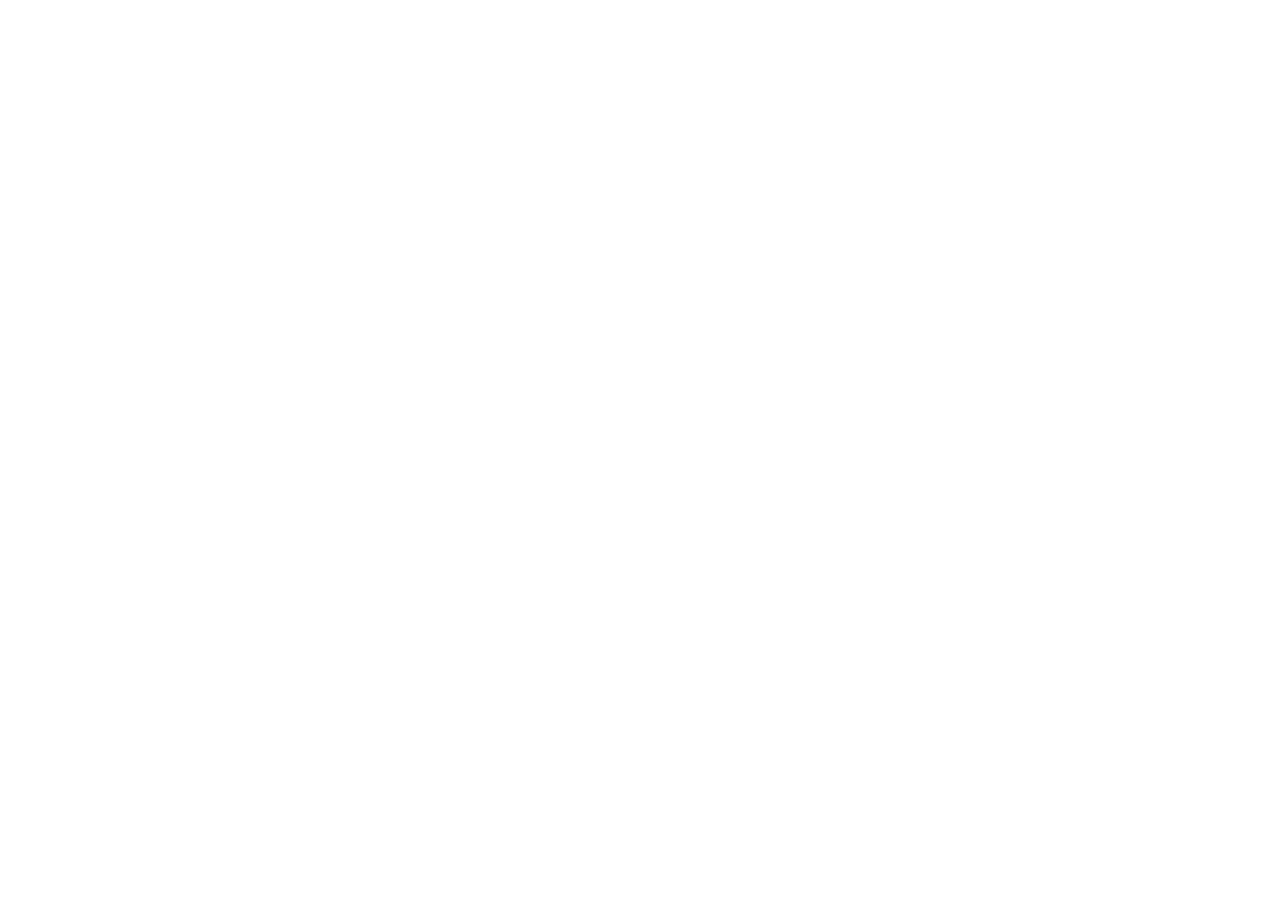
==== calc-oop/index.html @ 06d6315c "calculator basic files created" ====
<!DOCTYPE html>
<html lang="en">
<head>
    <meta charset="UTF-8">
    <meta name="viewport" content="width=device-width, initial-scale=1.0">
    <!-- https://www.youtube.com/watch?v=j59qQ7YWLxw&t=649s -->
    <link rel="stylesheet" href="style.css">
    <title>Calculator - OOP- wds</title>
</head>
<body>
    

    <script src="index.js"></script>
</body>
</html>
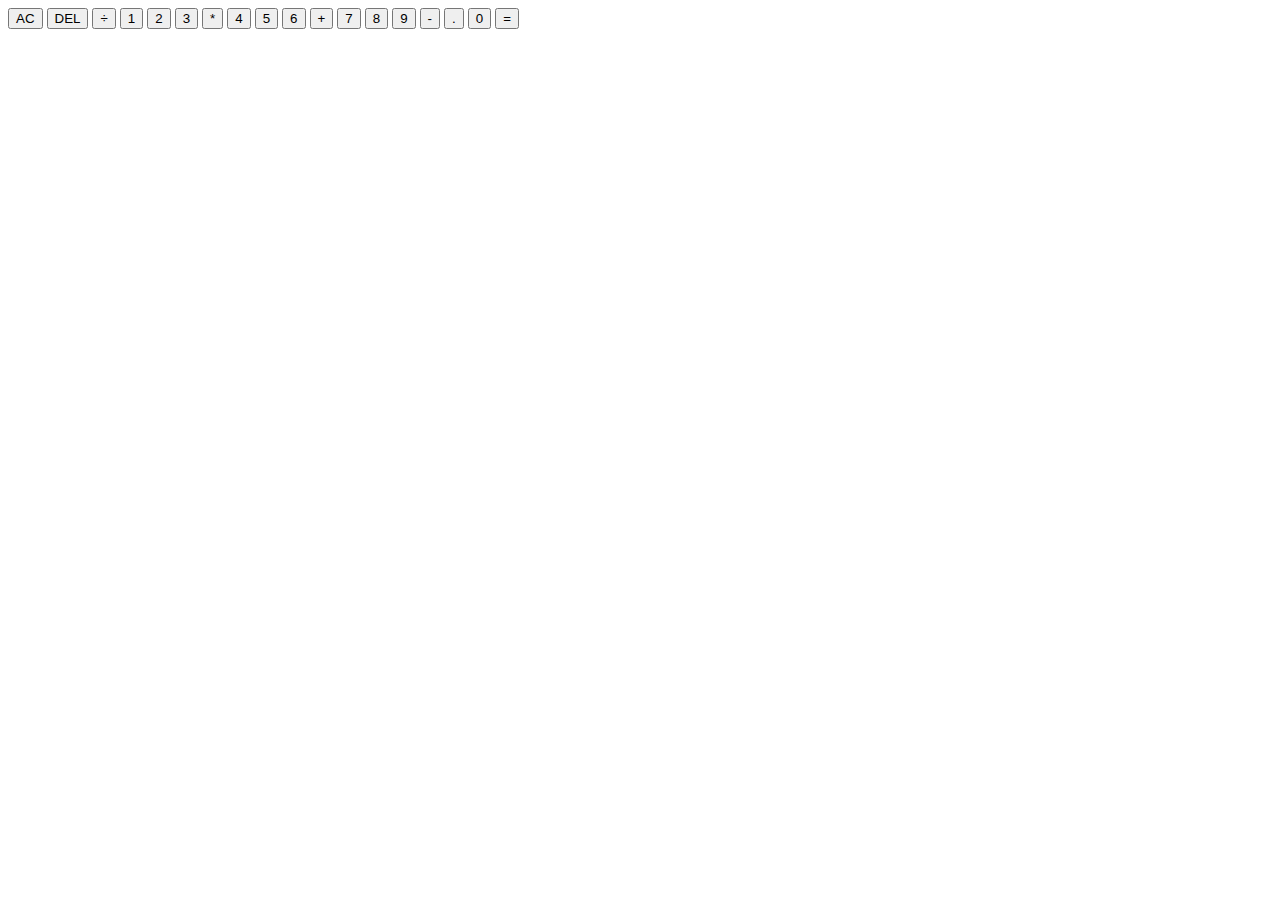
==== commit 9e30f081: "calculator html part and few basic css" ====
--- a/calc-oop/index.html
+++ b/calc-oop/index.html
@@ -1,15 +1,40 @@
 <!DOCTYPE html>
 <html lang="en">
-<head>
-    <meta charset="UTF-8">
-    <meta name="viewport" content="width=device-width, initial-scale=1.0">
+  <head>
+    <meta charset="UTF-8" />
+    <meta name="viewport" content="width=device-width, initial-scale=1.0" />
     <!-- https://www.youtube.com/watch?v=j59qQ7YWLxw&t=649s -->
-    <link rel="stylesheet" href="style.css">
+    <!-- alt+246 = ÷,,, alt + 61 = = -->
+    <link rel="stylesheet" href="style.css" />
     <title>Calculator - OOP- wds</title>
-</head>
-<body>
-    
+  </head>
+  <body>
+    <div class="calculator-grid">
+      <div class="output">
+        <div class="previous-operand"></div>
+        <div class="current-operand"></div>
+      </div>
+      <button class="span-two">AC</button>
+      <button>DEL</button>
+      <button>÷</button>
+      <button>1</button>
+      <button>2</button>
+      <button>3</button>
+      <button>*</button>
+      <button>4</button>
+      <button>5</button>
+      <button>6</button>
+      <button>+</button>
+      <button>7</button>
+      <button>8</button>
+      <button>9</button>
+      <button>-</button>
+      <button>.</button>
+      <button>0</button>
+      <button class="span-two">=</button>
+      
+    </div>
 
     <script src="index.js"></script>
-</body>
-</html>+  </body>
+</html>
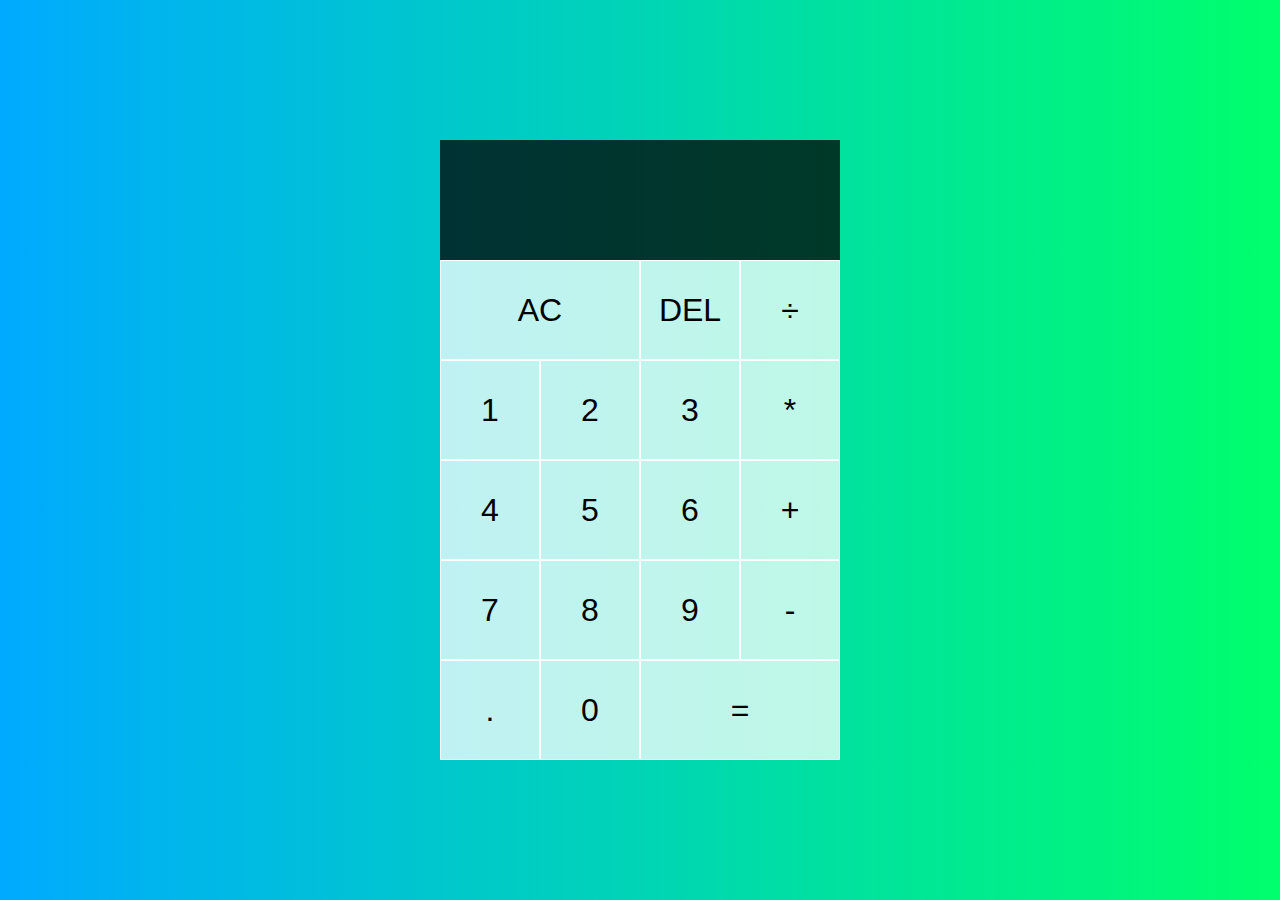
==== commit 75e1d23f: "custom attributes added to oop-calc" ====
--- a/calc-oop/index.html
+++ b/calc-oop/index.html
@@ -11,28 +11,27 @@
   <body>
     <div class="calculator-grid">
       <div class="output">
-        <div class="previous-operand"></div>
-        <div class="current-operand"></div>
+        <div data-previous-operand class="previous-operand"></div>
+        <div data-current-operand class="current-operand"></div>
       </div>
-      <button class="span-two">AC</button>
-      <button>DEL</button>
-      <button>÷</button>
-      <button>1</button>
-      <button>2</button>
-      <button>3</button>
-      <button>*</button>
-      <button>4</button>
-      <button>5</button>
-      <button>6</button>
-      <button>+</button>
-      <button>7</button>
-      <button>8</button>
-      <button>9</button>
-      <button>-</button>
-      <button>.</button>
-      <button>0</button>
-      <button class="span-two">=</button>
-      
+      <button data-all-clear class="span-two">AC</button>
+      <button data-delete>DEL</button>
+      <button data-operation>÷</button>
+      <button data-value>1</button>
+      <button data-value>2</button>
+      <button data-value>3</button>
+      <button data-operation>*</button>
+      <button data-value>4</button>
+      <button data-value>5</button>
+      <button data-value>6</button>
+      <button data-operation>+</button>
+      <button data-value>7</button>
+      <button data-value>8</button>
+      <button data-value>9</button>
+      <button data-operation>-</button>
+      <button data-number>.</button>
+      <button data-value>0</button>
+      <button data-equals class="span-two">=</button>
     </div>
 
     <script src="index.js"></script>
--- a/calc-oop/style.css
+++ b/calc-oop/style.css
@@ -0,0 +1,61 @@
+*,
+*::before,
+*::after {
+  box-sizing: border-box;
+  font-family: Gotham Rounded, sans-serif;
+  font-weight: normal;
+}
+
+body {
+  padding: 0;
+  margin: 0;
+  background: linear-gradient(to right, #00aaff, #00ff6c);
+}
+
+.calculator-grid {
+  display: grid;
+  justify-content: center;
+  /* justify-items: center; */
+  /* align-items: center; */
+  align-content: center;
+  min-height: 100vh;
+  grid-template-columns: repeat(4, 100px);
+  grid-template-rows: minmax(120px, auto) repeat(5, 100px);
+}
+
+.calculator-grid > button{
+  cursor: pointer;
+  font-size:2rem;
+  border: 1px solid white;
+  outline:none;
+  background-color: rgba(255,255,255,.75);
+}
+
+.calculator-grid > button:hover{
+  background-color: rgba(255,255,255,.9);
+}
+
+.span-two{
+  grid-column: span 2;
+}
+
+.output{
+  grid-column: 1 /-1;
+  background-color: rgba(0,0,0,.75);
+  display: flex;
+  align-items: flex-end;
+  justify-content: space-around;
+  flex-direction: column;
+  padding: 10px;
+  word-wrap: break-word;
+  word-break: break-all;
+}
+
+.output .previous-operand{
+  color: rgba(255,255,255,.75);
+  font-size: 1.5rem;
+}
+.output .current-operand{
+  color: rgba(255,255,255,.75);
+  font-size: 2.5rem;
+}